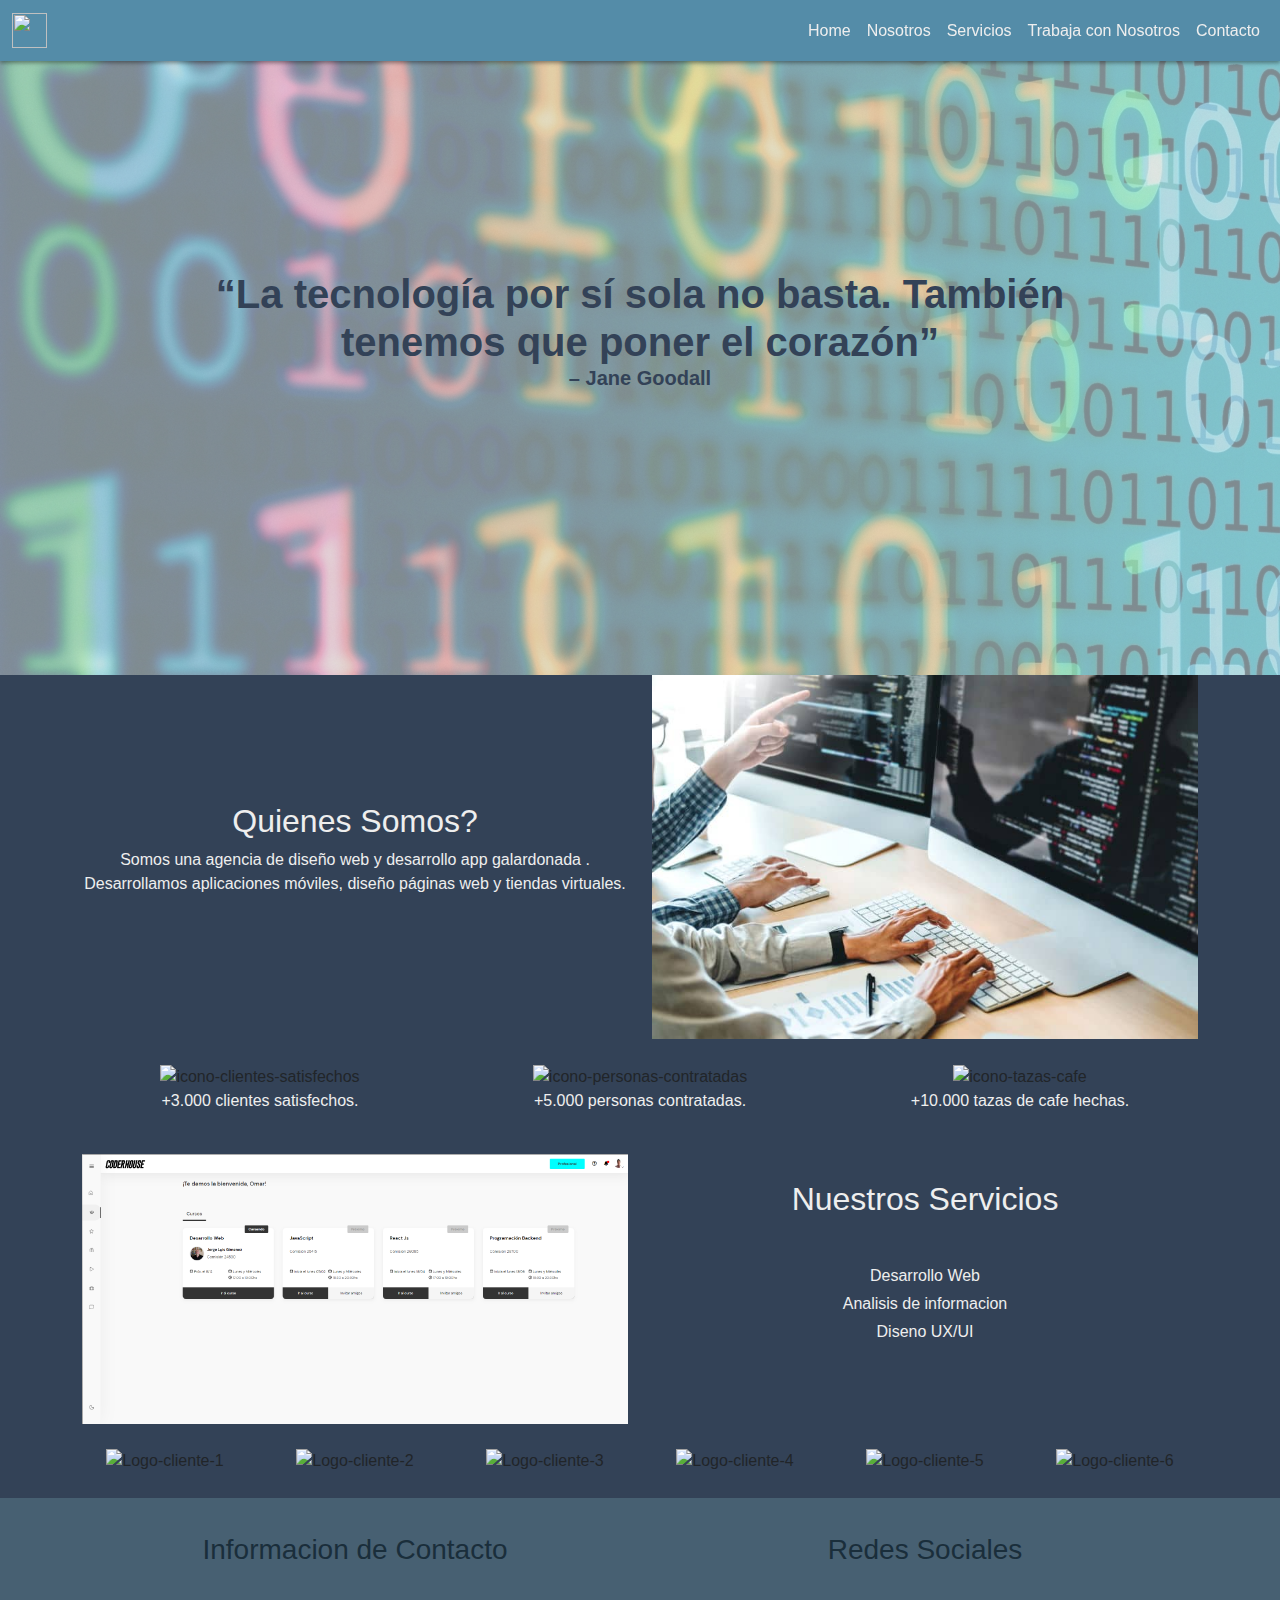
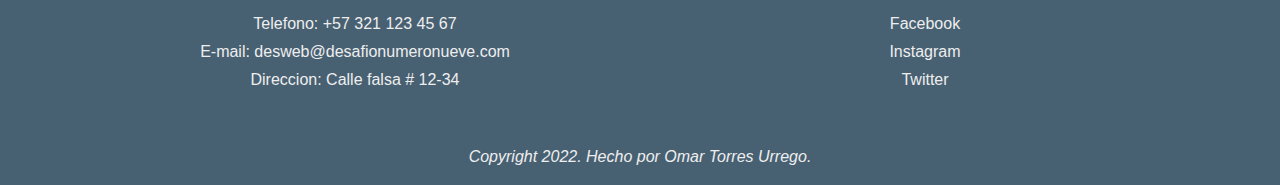
==== index.html @ d47f5d9b "primer commit" ====
<!DOCTYPE html>
<html lang="es">
<head>
    <meta charset="UTF-8">
    <meta http-equiv="X-UA-Compatible" content="IE=edge">
    <meta name="viewport" content="width=device-width, initial-scale=1.0">
    <meta name="keywords" content="desarrollo web, analisis de informacion, portal web, interface de usuario, plataforma web, Bootstrap, CSS, SASS, Diseño, aplicativo web">
    <meta name="description" content="Somos una startup dedicada al diseño y desarrollo de paginas, aplicativos y plataformas web, a la medida del cliente.">
    <link rel="shortcut icon" href="https://icon2.cleanpng.com/20180505/oaw/kisspng-world-wide-fund-for-nature-wwf-canada-earth-hour-2-5aed3930d893b2.3841366315254961128871.jpg">
    <!-- Boostrap CSS -->
    <link rel="stylesheet" href="./css/bootstrap.css">
    <!-- My style CSS -->
    <link rel="stylesheet" href="./css/style.css">
    <title>Home | Desafio9</title>
</head>
<body class="bodyBG">
    <header>
        <nav class="navbar navbar-expand-lg navbar-light navbar-custom fixed-top">
            <div class="container-fluid">
                <a class="navbar-brand" href="./index.html">
                    <img src="https://dummyimage.com/60" alt="" width="35" height="35">
                </a>
                <button class="navbar-toggler" type="button" data-bs-toggle="collapse" data-bs-target="#navbarNavAltMarkup" aria-controls="navbarNavAltMarkup" aria-expanded="false" aria-label="Toggle navigation">
                <span class="navbar-toggler-icon"></span>
                </button>
                <div class="collapse navbar-collapse justify-content-end" id="navbarNavAltMarkup">
                    <div class="navbar-nav">
                        <a class="nav-link" aria-current="page" href="./index.html">Home</a>
                        <a class="nav-link" href="#nosotrosSection">Nosotros</a>
                        <a class="nav-link" href="#serviciosSection">Servicios</a>
                        <a class="nav-link" href="./pages/Trabaja_con_nosotros.html">Trabaja con Nosotros</a>
                        <a class="nav-link" href="./pages/Contacto.html">Contacto</a>
                    </div>
                </div>
            </div>
        </nav>
    </header>
    <main>
        <section class="homeTitle">
            <div class="container-fluid homeTextContainer">
                <h1 class="text-center textoHome">“La tecnología por sí sola no basta. También tenemos que poner el corazón” <blockquote class="blockquote">– Jane Goodall</blockquote> </h1>
            </div>
        </section>
        <section class="container-fluid nosotrosBG" id="nosotrosSection">
            <div class="container">
                <div class="row nosotrosSection">
                    <div class="col-12 col-xl-6 col-lg-6 col-md-6 col-sm-12 nosotrosText">
                        <h2 class="text-center titleG">Quienes Somos?</h2>
                        <p class="text-center">Somos una agencia de diseño web y desarrollo app galardonada . Desarrollamos aplicaciones móviles, diseño páginas web y tiendas virtuales.</p>
                    </div>
                    <div class="col-12 col-xl-6 col-lg-6 col-md-6 col-sm-12">
                        <img class="img-fluid" src="./img/nosotros_img.jpeg" alt="Equipo-de-trabajo">
                    </div>
                </div>
            </div>
        </section>
        <section class="container-fluid iconosSection">
            <div class="container">
                <div class="row">
                    <div class="col-12 col-xl-4 col-lg-4 col-md-4 col-sm-12 text-center">
                        <img src="https://dummyimage.com/100" alt="icono-clientes-satisfechos">
                        <p class="parrafoIconos">+3.000 clientes satisfechos.</p>
                    </div>
                    <div class="col-12 col-xl-4 col-lg-4 col-md-4 col-sm-12 text-center">
                        <img src="https://dummyimage.com/100" alt="icono-personas-contratadas">
                        <p class="parrafoIconos">+5.000 personas contratadas.</p>
                    </div>
                    <div class="col-12 col-xl-4 col-lg-4 col-md-4 col-sm-12 text-center">
                        <img src="https://dummyimage.com/100" alt="icono-tazas-cafe">
                        <p class="parrafoIconos">+10.000 tazas de cafe hechas.</p>
                    </div>
                </div>
            </div>
        </section>
        <section class="container-fluid serviciosBG" id="serviciosSection">
            <div class="container">
                <div class="row serviciosSection">
                    <div class="col-12 col-xl-6 col-lg-6 col-md-6 col-sm-12">
                        <img class="img-fluid" src="./img/Servicios_img.png" alt="Equipo-de-trabajo">
                    </div>
                    <div class="col-12 col-xl-6 col-lg-6 col-md-6 col-sm-12 serviciosText">
                        <h2 class="text-center titleG">Nuestros Servicios</h2>
                        <ul class="serviciosLista">
                            <li class="">Desarrollo Web</li>
                            <li class=""> Analisis de informacion</li>
                            <li class=""> Diseno UX/UI</li>
                        </ul>
                    </div>
                </div>
            </div>
        </section>
        <section class="container-fluid logosBG">
            <div class="container">
                <div class="row LogosSection">
                    <div class="col-6 col-xl-2 col-lg-2 col-md-4 col-sm-6 text-center logoItem">
                        <img src="https://dummyimage.com/80" alt="Logo-cliente-1">
                    </div>
                    <div class="col-6 col-xl-2 col-lg-2 col-md-4 col-sm-6 text-center logoItem">
                        <img src="https://dummyimage.com/80" alt="Logo-cliente-2">
                    </div>
                    <div class="col-6 col-xl-2 col-lg-2 col-md-4 col-sm-6 text-center logoItem">
                        <img src="https://dummyimage.com/80" alt="Logo-cliente-3">
                    </div>
                    <div class="col-6 col-xl-2 col-lg-2 col-md-4 col-sm-6 text-center logoItem">
                        <img src="https://dummyimage.com/80" alt="Logo-cliente-4">
                    </div>
                    <div class="col-6 col-xl-2 col-lg-2 col-md-4 col-sm-6 text-center logoItem">
                        <img src="https://dummyimage.com/80" alt="Logo-cliente-5">
                    </div>
                    <div class="col-6 col-xl-2 col-lg-2 col-md-4 col-sm-6 text-center logoItem">
                        <img src="https://dummyimage.com/80" alt="Logo-cliente-6">
                    </div>
                </div>
            </div>
        </section>
    </main>
    <footer>
        <div class="container-fluid footerSection">
            <div class="container footerItems">
                <div class="row">
                    <div class="col-12 col-xl-6 col-lg-6 col-md-6 col-sm-12">
                        <h3 class="text-center titleM">Informacion de Contacto</h3>
                        <ul class="contactoLista">
                            <li class="">Telefono: +57 321 123 45 67</li>
                            <li class="">E-mail: desweb@desafionumeronueve.com</li>
                            <li class="">Direccion: Calle falsa # 12-34</li>
                        </ul>
                    </div>
                    <div class="col-12 col-xl-6 col-lg-6 col-md-6 col-sm-12">
                        <h3 class="text-center titleM">Redes Sociales</h3>
                        <ul class="redesLista">
                            <li class="redesItem"><a href="https://es-la.facebook.com/">Facebook</a></li>
                            <li class="redesItem"><a href="https://www.instagram.com/">Instagram</a></li>
                            <li class="redesItem"><a href="https://twitter.com/">Twitter</a></li>
                        </ul>
                    </div>
                </div>
                <div class="row">
                    <p class="fst-italic text-center">Copyright 2022. Hecho por Omar Torres Urrego.</p>
                </div>
            </div>
        </div>
    </footer> 
    <!-- Boostrap JS -->
    <script src="./js/bootstrap.js"></script>   
</body>
</html>
---- css/style.css ----
* {
  margin: 0;
  padding: 0;
  font-family: Verdana, Geneva, Tahoma, sans-serif; }

/* VARIABLES */
main h2 {
  color: #EEEEEE;
  align-items: center;
  justify-content: center; }

main p {
  color: #EEEEEE; }

.titleG {
  color: #EEEEEE; }

.titleM {
  color: #1a2e3b; }

/* PAGINAS */
.bodyBG {
  background-image: url("../img/index_img.jpg"); }

header .navbar {
  box-shadow: 0 2px 4px 0 rgba(0, 0, 0, 0.4); }

header .navbar-custom {
  background-color: #548CA8; }

header .navbar-light .navbar-nav .nav-link {
  color: #EEEEEE;
  font-weight: 450;
  padding-bottom: auto;
  padding-top: auto; }
  header .navbar-light .navbar-nav .nav-link:hover {
    color: #334257;
    text-shadow: 1.5px 1px #476072; }

main .homeTitle .homeTextContainer {
  display: flex;
  height: 75vh;
  background-color: rgba(210, 230, 230, 0.6);
  align-items: center;
  justify-content: center; }

main .homeTitle div .textoHome {
  padding-left: 15vh;
  padding-right: 15vh;
  font-weight: bold;
  color: #334257;
  margin: 0 auto; }

main .nosotrosBG {
  background-color: #334257; }
  main .nosotrosBG .nosotrosSection {
    display: flex;
    align-items: center;
    justify-content: center;
    color: #EEEEEE; }
  main .nosotrosBG .nosotrosText {
    padding-top: 20px;
    padding-bottom: 20px; }

main .iconosSection {
  background-color: #334257;
  padding-top: 25px;
  padding-bottom: 25px; }
  main .iconosSection .parrafoIconos {
    color: #EEEEEE; }

main .serviciosBG {
  background-color: #334257; }
  main .serviciosBG .serviciosSection {
    display: flex;
    align-items: center;
    justify-content: center;
    color: #EEEEEE; }
  main .serviciosBG .serviciosText {
    padding-top: 20px;
    padding-bottom: 20px; }
  main .serviciosBG .serviciosLista {
    padding: 35px 20px;
    text-align: center;
    color: #EEEEEE;
    list-style: none; }
    main .serviciosBG .serviciosLista li {
      padding: 2px 0px; }

main .logosBG {
  background-color: #334257; }
  main .logosBG .logoItem {
    padding-top: 25px;
    padding-bottom: 25px; }
  main .logosBG .LogosSection {
    display: flex;
    align-items: center;
    justify-content: center; }

footer .footerSection {
  color: #EEEEEE;
  background-color: #476072; }
  footer .footerSection .footerItems {
    padding-top: 35px;
    padding-bottom: 0px; }
    footer .footerSection .footerItems .contactoLista {
      padding: 35px 20px;
      text-align: center;
      color: #EEEEEE;
      list-style: none; }
    footer .footerSection .footerItems .contactoLista > li {
      padding: 2px 0px; }
    footer .footerSection .footerItems .redesLista {
      padding: 35px 20px;
      text-align: center;
      color: #EEEEEE;
      list-style: none; }
    footer .footerSection .footerItems .redesLista > li {
      padding: 2px 0px; }
    footer .footerSection .footerItems .redesItem a {
      text-decoration: none;
      color: #EEEEEE; }
      footer .footerSection .footerItems .redesItem a:hover {
        color: #334257;
        text-shadow: 1.5px 1px #476072; }
    footer .footerSection .footerItems .redesItem {
      padding-bottom: 5px; }

.bodyBG {
  background-image: url("../img/index_img.jpg"); }

section .formContainer {
  display: flex;
  align-items: center;
  justify-content: center;
  height: auto;
  background-color: rgba(0, 0, 0, 0.6);
  padding-top: 15vh;
  padding-bottom: 10vh; }
  section .formContainer div .centradoForm {
    display: flex;
    align-items: center;
    justify-content: center; }
  section .formContainer div div .tituloTrabaja {
    color: #EEEEEE; }
  section .formContainer div div .formCostume {
    padding-top: 20px; }
    section .formContainer div div .formCostume div .form-label {
      color: #EEEEEE; }

.bodyBG {
  background-image: url("../img/index_img.jpg"); }

section .formContainer div .content {
  padding-top: 5vh;
  padding-bottom: 10vh; }

section .formContainer div div div div .tituloContacto {
  color: #EEEEEE; }

section .formContainer div div div .formContacto {
  display: flex;
  align-items: center;
  justify-content: center;
  padding-bottom: 2vh; }
  section .formContainer div div div .formContacto .formCostumeContacto {
    padding-top: 20px; }
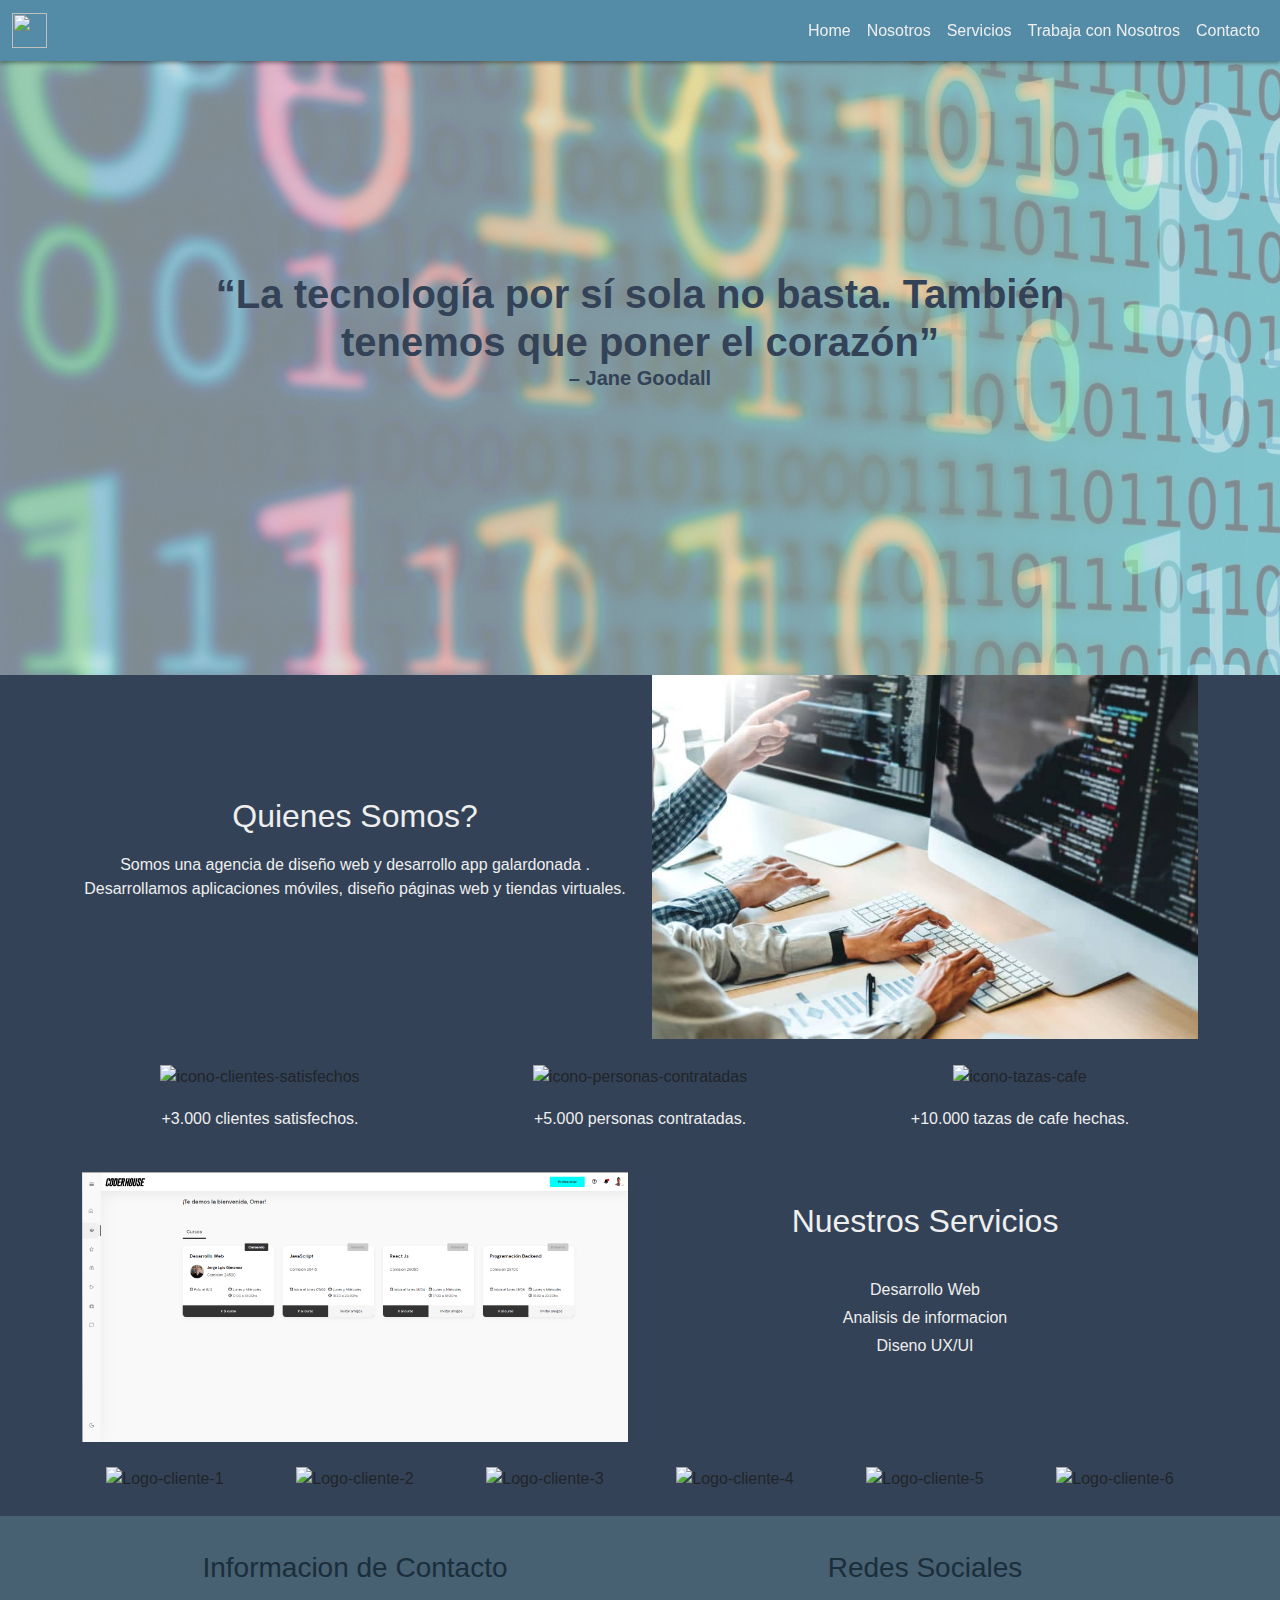
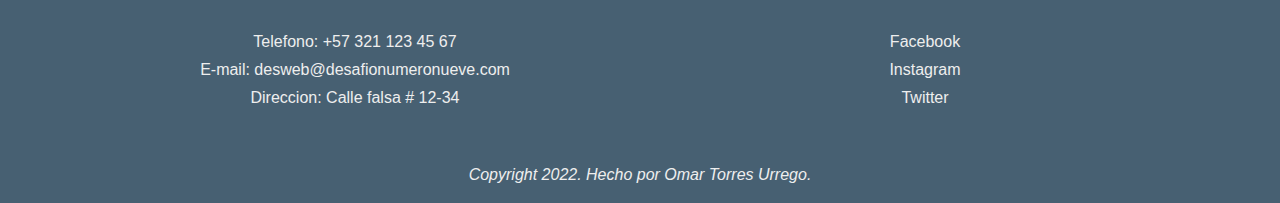
==== commit a3a3381c: "modificaciones a algunos estilos, testing a las animaciones y transformaciones" ====
--- a/index.html
+++ b/index.html
@@ -45,7 +45,7 @@
             <div class="container">
                 <div class="row nosotrosSection">
                     <div class="col-12 col-xl-6 col-lg-6 col-md-6 col-sm-12 nosotrosText">
-                        <h2 class="text-center titleG">Quienes Somos?</h2>
+                        <h2 class="text-center titleG nosotrosTitulo">Quienes Somos?</h2>
                         <p class="text-center">Somos una agencia de diseño web y desarrollo app galardonada . Desarrollamos aplicaciones móviles, diseño páginas web y tiendas virtuales.</p>
                     </div>
                     <div class="col-12 col-xl-6 col-lg-6 col-md-6 col-sm-12">
@@ -58,15 +58,15 @@
             <div class="container">
                 <div class="row">
                     <div class="col-12 col-xl-4 col-lg-4 col-md-4 col-sm-12 text-center">
-                        <img src="https://dummyimage.com/100" alt="icono-clientes-satisfechos">
+                        <img class="itemImg" src="https://dummyimage.com/100" alt="icono-clientes-satisfechos">
                         <p class="parrafoIconos">+3.000 clientes satisfechos.</p>
                     </div>
                     <div class="col-12 col-xl-4 col-lg-4 col-md-4 col-sm-12 text-center">
-                        <img src="https://dummyimage.com/100" alt="icono-personas-contratadas">
+                        <img class="itemImg" src="https://dummyimage.com/100" alt="icono-personas-contratadas">
                         <p class="parrafoIconos">+5.000 personas contratadas.</p>
                     </div>
                     <div class="col-12 col-xl-4 col-lg-4 col-md-4 col-sm-12 text-center">
-                        <img src="https://dummyimage.com/100" alt="icono-tazas-cafe">
+                        <img class="itemImg" src="https://dummyimage.com/100" alt="icono-tazas-cafe">
                         <p class="parrafoIconos">+10.000 tazas de cafe hechas.</p>
                     </div>
                 </div>
@@ -79,7 +79,7 @@
                         <img class="img-fluid" src="./img/Servicios_img.png" alt="Equipo-de-trabajo">
                     </div>
                     <div class="col-12 col-xl-6 col-lg-6 col-md-6 col-sm-12 serviciosText">
-                        <h2 class="text-center titleG">Nuestros Servicios</h2>
+                        <h2 class="text-center titleG serviciosTitulo">Nuestros Servicios</h2>
                         <ul class="serviciosLista">
                             <li class="">Desarrollo Web</li>
                             <li class=""> Analisis de informacion</li>
@@ -93,22 +93,22 @@
             <div class="container">
                 <div class="row LogosSection">
                     <div class="col-6 col-xl-2 col-lg-2 col-md-4 col-sm-6 text-center logoItem">
-                        <img src="https://dummyimage.com/80" alt="Logo-cliente-1">
+                        <img class="logoImg" src="https://dummyimage.com/80" alt="Logo-cliente-1">
                     </div>
                     <div class="col-6 col-xl-2 col-lg-2 col-md-4 col-sm-6 text-center logoItem">
-                        <img src="https://dummyimage.com/80" alt="Logo-cliente-2">
+                        <img class="logoImg" src="https://dummyimage.com/80" alt="Logo-cliente-2">
                     </div>
                     <div class="col-6 col-xl-2 col-lg-2 col-md-4 col-sm-6 text-center logoItem">
-                        <img src="https://dummyimage.com/80" alt="Logo-cliente-3">
+                        <img class="logoImg" src="https://dummyimage.com/80" alt="Logo-cliente-3">
                     </div>
                     <div class="col-6 col-xl-2 col-lg-2 col-md-4 col-sm-6 text-center logoItem">
-                        <img src="https://dummyimage.com/80" alt="Logo-cliente-4">
+                        <img class="logoImg" src="https://dummyimage.com/80" alt="Logo-cliente-4">
                     </div>
                     <div class="col-6 col-xl-2 col-lg-2 col-md-4 col-sm-6 text-center logoItem">
-                        <img src="https://dummyimage.com/80" alt="Logo-cliente-5">
+                        <img class="logoImg" src="https://dummyimage.com/80" alt="Logo-cliente-5">
                     </div>
                     <div class="col-6 col-xl-2 col-lg-2 col-md-4 col-sm-6 text-center logoItem">
-                        <img src="https://dummyimage.com/80" alt="Logo-cliente-6">
+                        <img class="logoImg" src="https://dummyimage.com/80" alt="Logo-cliente-6">
                     </div>
                 </div>
             </div>
--- a/css/style.css
+++ b/css/style.css
@@ -37,65 +37,92 @@
     color: #334257;
     text-shadow: 1.5px 1px #476072; }
 
-main .homeTitle .homeTextContainer {
-  display: flex;
-  height: 75vh;
-  background-color: rgba(210, 230, 230, 0.6);
-  align-items: center;
-  justify-content: center; }
-
-main .homeTitle div .textoHome {
-  padding-left: 15vh;
-  padding-right: 15vh;
-  font-weight: bold;
-  color: #334257;
-  margin: 0 auto; }
-
-main .nosotrosBG {
-  background-color: #334257; }
-  main .nosotrosBG .nosotrosSection {
+main {
+  /* ANIMACIONES, GRADIENTES Y TRANSFORMACIONES */ }
+  main .homeTitle .homeTextContainer {
     display: flex;
+    height: 75vh;
+    background-color: rgba(210, 230, 230, 0.6);
     align-items: center;
-    justify-content: center;
-    color: #EEEEEE; }
-  main .nosotrosBG .nosotrosText {
-    padding-top: 20px;
-    padding-bottom: 20px; }
-
-main .iconosSection {
-  background-color: #334257;
-  padding-top: 25px;
-  padding-bottom: 25px; }
-  main .iconosSection .parrafoIconos {
-    color: #EEEEEE; }
-
-main .serviciosBG {
-  background-color: #334257; }
-  main .serviciosBG .serviciosSection {
-    display: flex;
-    align-items: center;
-    justify-content: center;
-    color: #EEEEEE; }
-  main .serviciosBG .serviciosText {
-    padding-top: 20px;
-    padding-bottom: 20px; }
-  main .serviciosBG .serviciosLista {
-    padding: 35px 20px;
-    text-align: center;
-    color: #EEEEEE;
-    list-style: none; }
-    main .serviciosBG .serviciosLista li {
-      padding: 2px 0px; }
-
-main .logosBG {
-  background-color: #334257; }
-  main .logosBG .logoItem {
+    justify-content: center; }
+  main .homeTitle div .textoHome {
+    padding-left: 15vh;
+    padding-right: 15vh;
+    font-weight: bold;
+    color: #334257;
+    margin: 0 auto; }
+  main p {
+    padding-top: 2vh; }
+  main .nosotrosTitulo {
+    width: max-content;
+    margin: 0 auto; }
+  main .nosotrosBG {
+    background-color: #334257; }
+    main .nosotrosBG .nosotrosSection {
+      display: flex;
+      align-items: center;
+      justify-content: center;
+      color: #EEEEEE; }
+    main .nosotrosBG .nosotrosText {
+      padding-top: 20px;
+      padding-bottom: 20px; }
+  main .iconosSection {
+    background-color: #334257;
     padding-top: 25px;
     padding-bottom: 25px; }
-  main .logosBG .LogosSection {
-    display: flex;
-    align-items: center;
-    justify-content: center; }
+    main .iconosSection .parrafoIconos {
+      color: #EEEEEE; }
+  main .serviciosTitulo {
+    width: max-content;
+    margin: 0 auto; }
+  main .serviciosBG {
+    background-color: #334257; }
+    main .serviciosBG .serviciosSection {
+      display: flex;
+      align-items: center;
+      justify-content: center;
+      color: #EEEEEE; }
+    main .serviciosBG .serviciosText {
+      padding-top: 20px;
+      padding-bottom: 20px; }
+    main .serviciosBG .serviciosLista {
+      padding: 35px 20px;
+      text-align: center;
+      color: #EEEEEE;
+      list-style: none; }
+      main .serviciosBG .serviciosLista li {
+        padding: 2px 0px; }
+  main .logosBG {
+    background-color: #334257; }
+    main .logosBG .logoItem {
+      padding-top: 25px;
+      padding-bottom: 25px; }
+    main .logosBG .LogosSection {
+      display: flex;
+      align-items: center;
+      justify-content: center; }
+  main .itemImg:hover {
+    transform: scale(1.2) rotateY(180deg);
+    transition-duration: 3s; }
+  main .logoImg:hover {
+    transform: scale(1.1);
+    transition-duration: 2s; }
+  main .nosotrosTitulo:hover {
+    animation: borderBottom 3s;
+    transform: scale(1.1);
+    transition-duration: 3s; }
+
+@keyframes borderBottom {
+  100% {
+    border-bottom: 2px solid #EEEEEE; } }
+  main .serviciosTitulo:hover {
+    animation: borderBottom 3s;
+    transform: scale(1.1);
+    transition-duration: 3s; }
+
+@keyframes borderBottom {
+  100% {
+    border-bottom: 2px solid #EEEEEE; } }
 
 footer .footerSection {
   color: #EEEEEE;
@@ -141,12 +168,24 @@
     display: flex;
     align-items: center;
     justify-content: center; }
-  section .formContainer div div .tituloTrabaja {
-    color: #EEEEEE; }
-  section .formContainer div div .formCostume {
-    padding-top: 20px; }
-    section .formContainer div div .formCostume div .form-label {
-      color: #EEEEEE; }
+  section .formContainer div div {
+    /* ANIMACIONES, GRADIENTES Y TRANSFORMACIONES */ }
+    section .formContainer div div .tituloTrabaja {
+      color: #EEEEEE;
+      width: max-content;
+      margin: 0 auto; }
+    section .formContainer div div .formCostume {
+      padding-top: 20px; }
+      section .formContainer div div .formCostume div .form-label {
+        color: #EEEEEE; }
+    section .formContainer div div .tituloTrabaja:hover {
+      animation: borderBottom 3s;
+      transform: scale(1.1);
+      transition-duration: 3s; }
+
+@keyframes borderBottom {
+  100% {
+    border-bottom: 2px solid #EEEEEE; } }
 
 .bodyBG {
   background-image: url("../img/index_img.jpg"); }
@@ -155,8 +194,20 @@
   padding-top: 5vh;
   padding-bottom: 10vh; }
 
-section .formContainer div div div div .tituloContacto {
-  color: #EEEEEE; }
+section .formContainer div div div div {
+  /* ANIMACIONES, GRADIENTES Y TRANSFORMACIONES */ }
+  section .formContainer div div div div .tituloContacto {
+    color: #EEEEEE;
+    width: max-content;
+    margin: 0 auto; }
+  section .formContainer div div div div .tituloContacto:hover {
+    animation: borderBottom 3s;
+    transform: scale(1.1);
+    transition-duration: 3s; }
+
+@keyframes borderBottom {
+  100% {
+    border-bottom: 2px solid #EEEEEE; } }
 
 section .formContainer div div div .formContacto {
   display: flex;
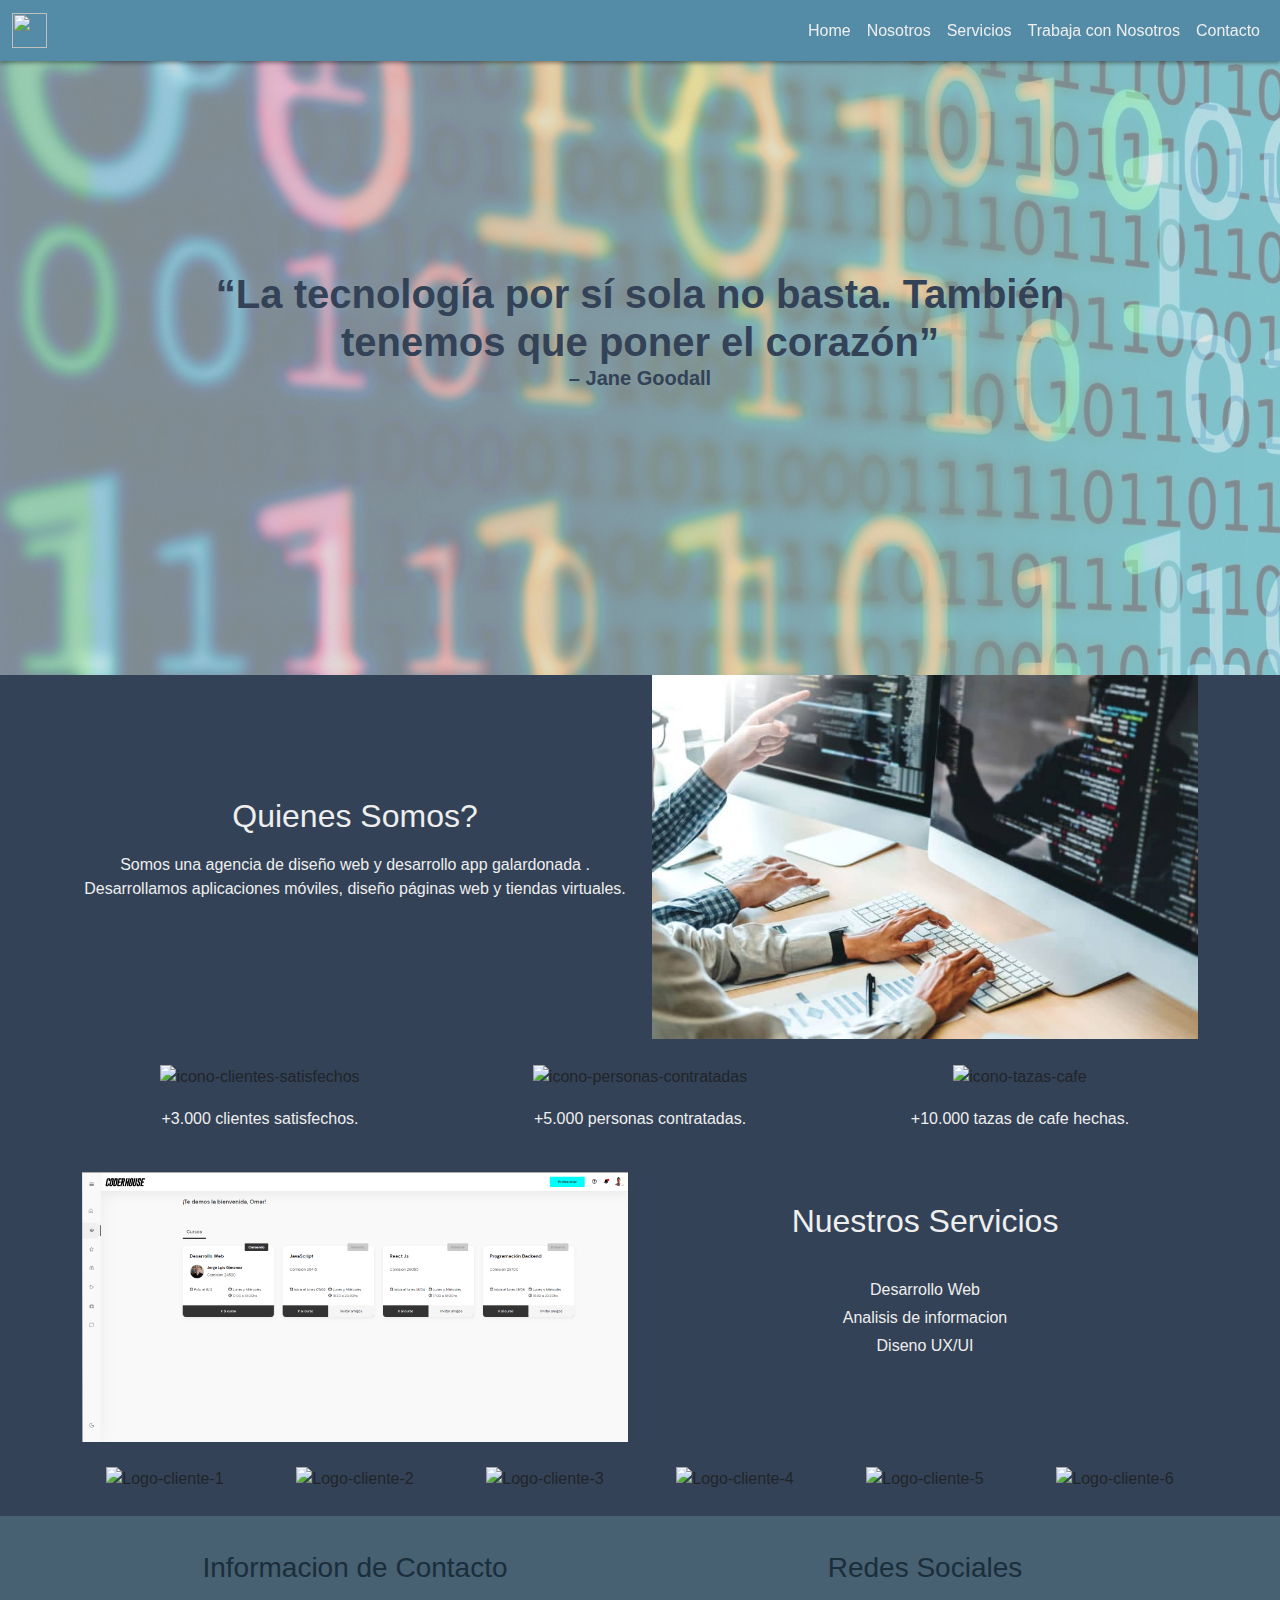
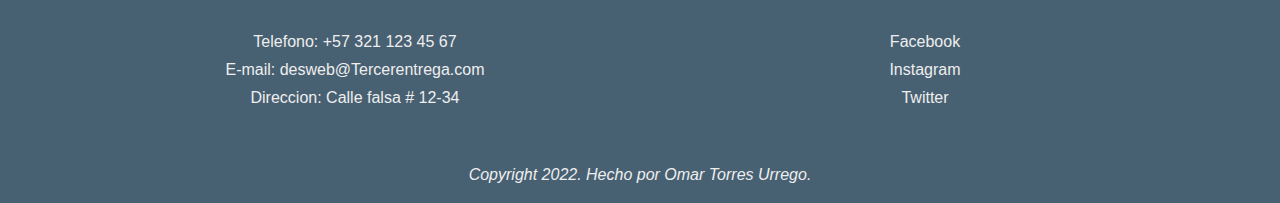
==== commit f3038e93: "Cambio en el titulo de la pagina" ====
--- a/index.html
+++ b/index.html
@@ -11,7 +11,7 @@
     <link rel="stylesheet" href="./css/bootstrap.css">
     <!-- My style CSS -->
     <link rel="stylesheet" href="./css/style.css">
-    <title>Home | Desafio9</title>
+    <title>Home | TercerEntrega</title>
 </head>
 <body class="bodyBG">
     <header>
@@ -122,7 +122,7 @@
                         <h3 class="text-center titleM">Informacion de Contacto</h3>
                         <ul class="contactoLista">
                             <li class="">Telefono: +57 321 123 45 67</li>
-                            <li class="">E-mail: desweb@desafionumeronueve.com</li>
+                            <li class="">E-mail: desweb@Tercerentrega.com</li>
                             <li class="">Direccion: Calle falsa # 12-34</li>
                         </ul>
                     </div>
